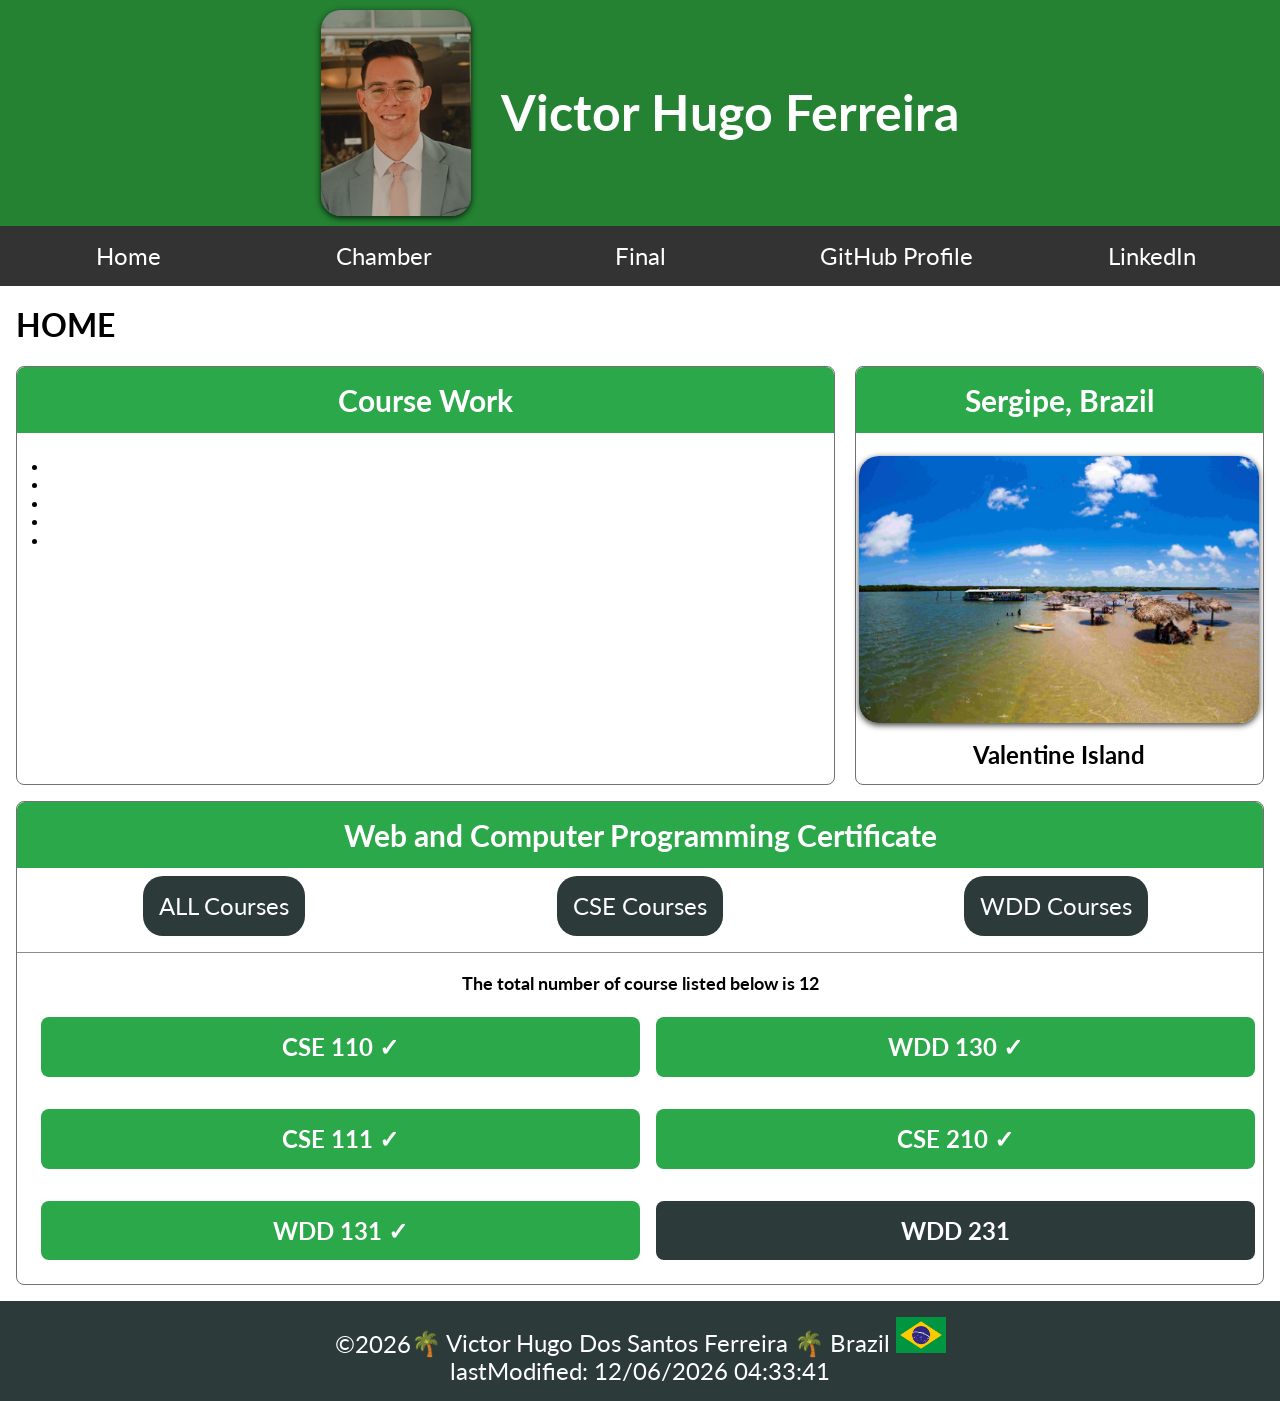
==== index.html @ 0836a5e1 "modified:   index.html" ====
<!DOCTYPE html>
<html lang="en">
<head>
    <meta charset="UTF-8">
    <meta name="viewport" content="width=device-width, initial-scale=1.0">
    <meta name="description" content="Home Page">
    <meta name="author" content="Victor Hugo Ferreira">
    <meta property="og:title" content="Home Page - Victor Hugo Ferreira">
    <meta property="og:description" content="Base of course WDD 231 and projects">
    <meta property="og:image" content="https://victorferreiratec.github.io/wdd231/images/profile.jpg">
    <meta property="og:URL" content="https://victorferreiratec.github.io/wdd231/index.html">
    <title>Victor Hugo Ferreira</title>
    <link rel="stylesheet" href="styles/normalize.css">
    <link rel="stylesheet" href="styles/home.css">
    <script src="scripts/home.js" defer></script>
    <script src="scripts/getdates.js" defer></script>
    <link rel="icon" href="favicon.ico">
    <link rel="preconnect" href="https://fonts.googleapis.com">
    <link rel="preconnect" href="https://fonts.gstatic.com" crossorigin>
    <link href="https://fonts.googleapis.com/css2?family=Lato:ital,wght@0,300;0,400;0,700;0,900;1,300;1,400;1,700;1,900&display=swap" rel="stylesheet">
</head>
<body>
    <header>
        <img src="images/profile.jpg" alt="profile">
        <span>Victor Hugo Ferreira</span>
    </header>
    <nav>
        <div class="navigation">
            <a href="index.html" title="Home">Home</a>
            <a href="#" title="Chamber">Chamber</a>
            <a href="#" title="Final">Final</a>
            <a href="#" title="GitHub Profile">GitHub Profile</a>
            <a href="#" title="LinkedIn">LinkedIn</a>
        </div>
        <button type="button" id="menu"></button>
    </nav>
    <main>
        <h1>HOME</h1>
        <div class="container">
            <section class="card">
                <h2>Course Work</h2>
                <div class="work">
                    <ul>
                        <li></li>
                        <li></li>
                        <li></li>
                        <li></li>
                        <li></li>
                    </ul>
                </div>
            </section>
            <section class="card">
                <h2>Sergipe, Brazil</h2>
                <div class="country">
                    <figure>
                        <img src="images/island.jpg" alt="island" width="400">
                        <figcaption>Valentine Island</figcaption>
                    </figure>
                </div>
            </section>
        </div>
        <div class="certificate">
            <section class="card">
                <h2>Web and Computer Programming Certificate</h2>
                <div class="filtered">
                    <a href="#" id="all">ALL Courses</a>
                    <a href="#" id="cse">CSE Courses</a>
                    <a href="#" id="wdd">WDD Courses</a>
                </div>
                <p id="creditCount"></p>
                <div class="container-courses" id="coursesContainer"></div>
            </section>
        </div>
    </main>
    <footer>
        <p><span id="currentYear"></span>🌴 Victor Hugo Dos Santos Ferreira 🌴 Brazil <span><img class="flag" src="images/flag_brazil.jpg" alt="Brazil"></span></p>
        <p class="highlight" id="lastModified">Last Modification : 29/09/2000 10:26pm</p>
    </footer>
</body>
</html>
---- styles/home.css ----
*{
    margin: 0;
    padding: 0;
    box-sizing: border-box;
}

:root{
    --primary-color: #040F0F;
    --secondary-color: #248232;
    --accent1-color: #2BA84A;
    --accent2-color:#2D3A3A;
}

html, body {
    font-family: "Lato", sans-serif;
    height: 100%;
    margin: 0;
    padding: 0;
}

/* Header */

header {
    display: flex;
    flex-wrap: wrap;
    justify-content: center;
    background-color: var(--secondary-color);
    align-items: center;
    padding: 10px;
    gap: 30px;
}

header img {
    width: 150px;
    height: auto;
    border-radius: 20px;
    box-shadow: 0 2px 6px rgba(0, 0, 0, 0.8);
}

header span{
    color: white;
    font-size: 50px;
    font-weight: 700;
}

h2 {
    text-align: center;
    background-color: var(--accent1-color);
    color: #fff;
    margin: 0 0 0.5rem;
    border-radius: .5rem .5rem 0 0;
    padding: 1rem;
    font-size: 30px;
}

/*  Nav styles */
/* small view navigation */

#menu {
	font-size: 2rem;
	border: 0;
	background: none;
	color: #000;
	position: absolute;
	top: 1rem;
	right: 1rem;
}

#menu::before {
	content: "☰";
}

#menu.open::before {
	content: "X";
}

.navigation {
	display: flex;
	flex-direction: column;
	justify-content: space-around;
	list-style: none;
	background-color: #333;
	color: #fff;
}

.navigation a {
	display: none;
	padding: 1rem;
	text-align: center;
	text-decoration: none;
	color: #fff;
    font-size: large;
}
.navigation a:hover {
	background-color: #bbb;
	color: #333;
	font-weight: 700;
}

/* when the button is clicked - the open class is toggled (added/removed) */
.open a {
	display: block;
}

/* Main */

h1{
    padding-left: 1rem;
}


/* Couses work and Country */

.container {
    display: grid;
    grid-template-columns: 1fr;
    gap: 20px;
    padding: 1rem;
    padding-top: 0;
}

.card {
    border: solid 1px rgba(0, 0, 0, 0.555);
    border-radius: .5rem;
}

.work {
    padding: 1rem 2rem 1rem;
}

.country {
    display: flex;
    justify-content: center;
    padding-top: 15px;
}

figure img{
    width: 400px;
    border-radius: 20px;
    box-shadow: 0 2px 6px rgba(0, 0, 0, 0.8);
}

figcaption{
    display: flex;
    font-size: x-large;
    font-weight: 700;
    justify-content: center;
    padding: 15px;
}

/* Grid-container courses */

.certificate{
    display: grid;
    grid-template-columns: 1fr;
    gap: 20px;
    padding: 1rem;
    padding-top: 0;
}

.filtered {
    display: grid;
    grid-template-columns: 1fr;
    gap: 20px;
    padding: 1rem;
    padding-top: 0;
    grid-gap: 35px;
    place-items: center;
    border-bottom: solid 1px rgba(0, 0, 0, 0.452);
}

.filtered a{
    text-decoration: none;
    font-size: x-large;
    background-color: var(--accent2-color);
    color: white;
    padding: 1rem;
    border-radius: 20px;
}

.filtered a:hover{
    background-color: #bbb;
	color: #333;
	font-weight: 700;
}

#creditCount{
    display: flex;
    justify-content: center;
    font-size: large;
    padding-top: 20px;
    font-weight: 700;
}

.container-courses {
  display: grid;
  grid-template-columns: repeat(auto-fit, minmax(500px, 1fr));
  gap: 1rem;
  padding: 1rem;
}

.course-item {
  padding: 1rem;
  border-radius: 0.75rem;
  color: white;
  font-weight: bold;
  text-align: center;
}

/* footer */

footer{
    background-color: var(--accent2-color);
    padding: 1rem;
    font-size: x-large;
    color: white;
}

footer img{
    width: 50px;
}
footer p {
    margin: 0;
    text-align: center;
}


/* large view navigation ************************************/
@media (min-width: 45.5em) {
	#menu {
		display: none; /* hide hamburger button */
	}

	.navigation {
		flex-direction: row;
	}

	.navigation a {
		display: block;
		flex: 1 1 100%;
        font-size: x-large;
	}

    .container{
        display: grid;
        grid-template-columns: 2fr 1fr;
    }

    .filtered {
    display: grid;
    grid-template-columns: 1fr 1fr 1fr;
    gap: 20px;
    padding: 1rem;
    padding-top: 0;
    grid-gap: 35px;
    place-items: center;
    }

}
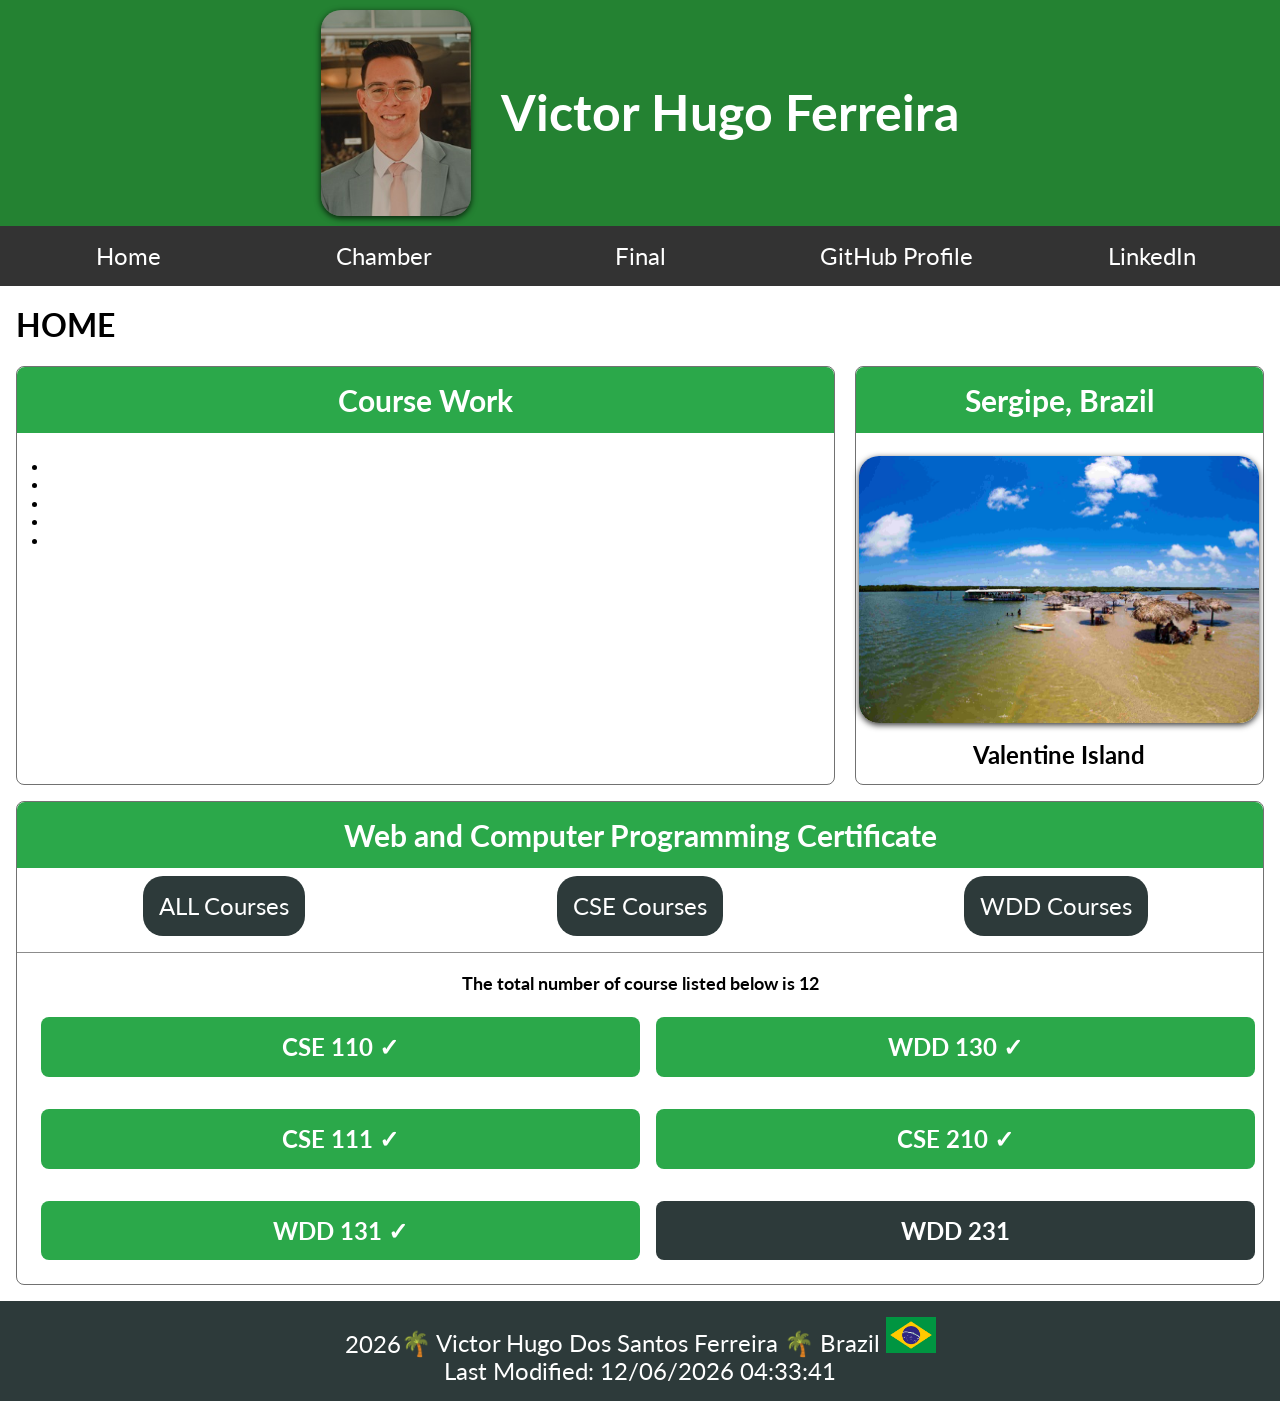
==== commit 6a122fd6: "new file:   chamber/data/discover.json 	new file:   chamber/data/members.json 	modified:   chamber/d" ====
--- a/index.html
+++ b/index.html
@@ -9,6 +9,7 @@
     <meta property="og:description" content="Base of course WDD 231 and projects">
     <meta property="og:image" content="https://victorferreiratec.github.io/wdd231/images/profile.jpg">
     <meta property="og:URL" content="https://victorferreiratec.github.io/wdd231/index.html">
+    <meta property="og:type" content="website">
     <title>Victor Hugo Ferreira</title>
     <link rel="stylesheet" href="styles/normalize.css">
     <link rel="stylesheet" href="styles/home.css">
@@ -27,7 +28,7 @@
     <nav>
         <div class="navigation">
             <a href="index.html" title="Home">Home</a>
-            <a href="#" title="Chamber">Chamber</a>
+            <a href="../chamber/directory.html" title="Chamber">Chamber</a>
             <a href="#" title="Final">Final</a>
             <a href="#" title="GitHub Profile">GitHub Profile</a>
             <a href="#" title="LinkedIn">LinkedIn</a>
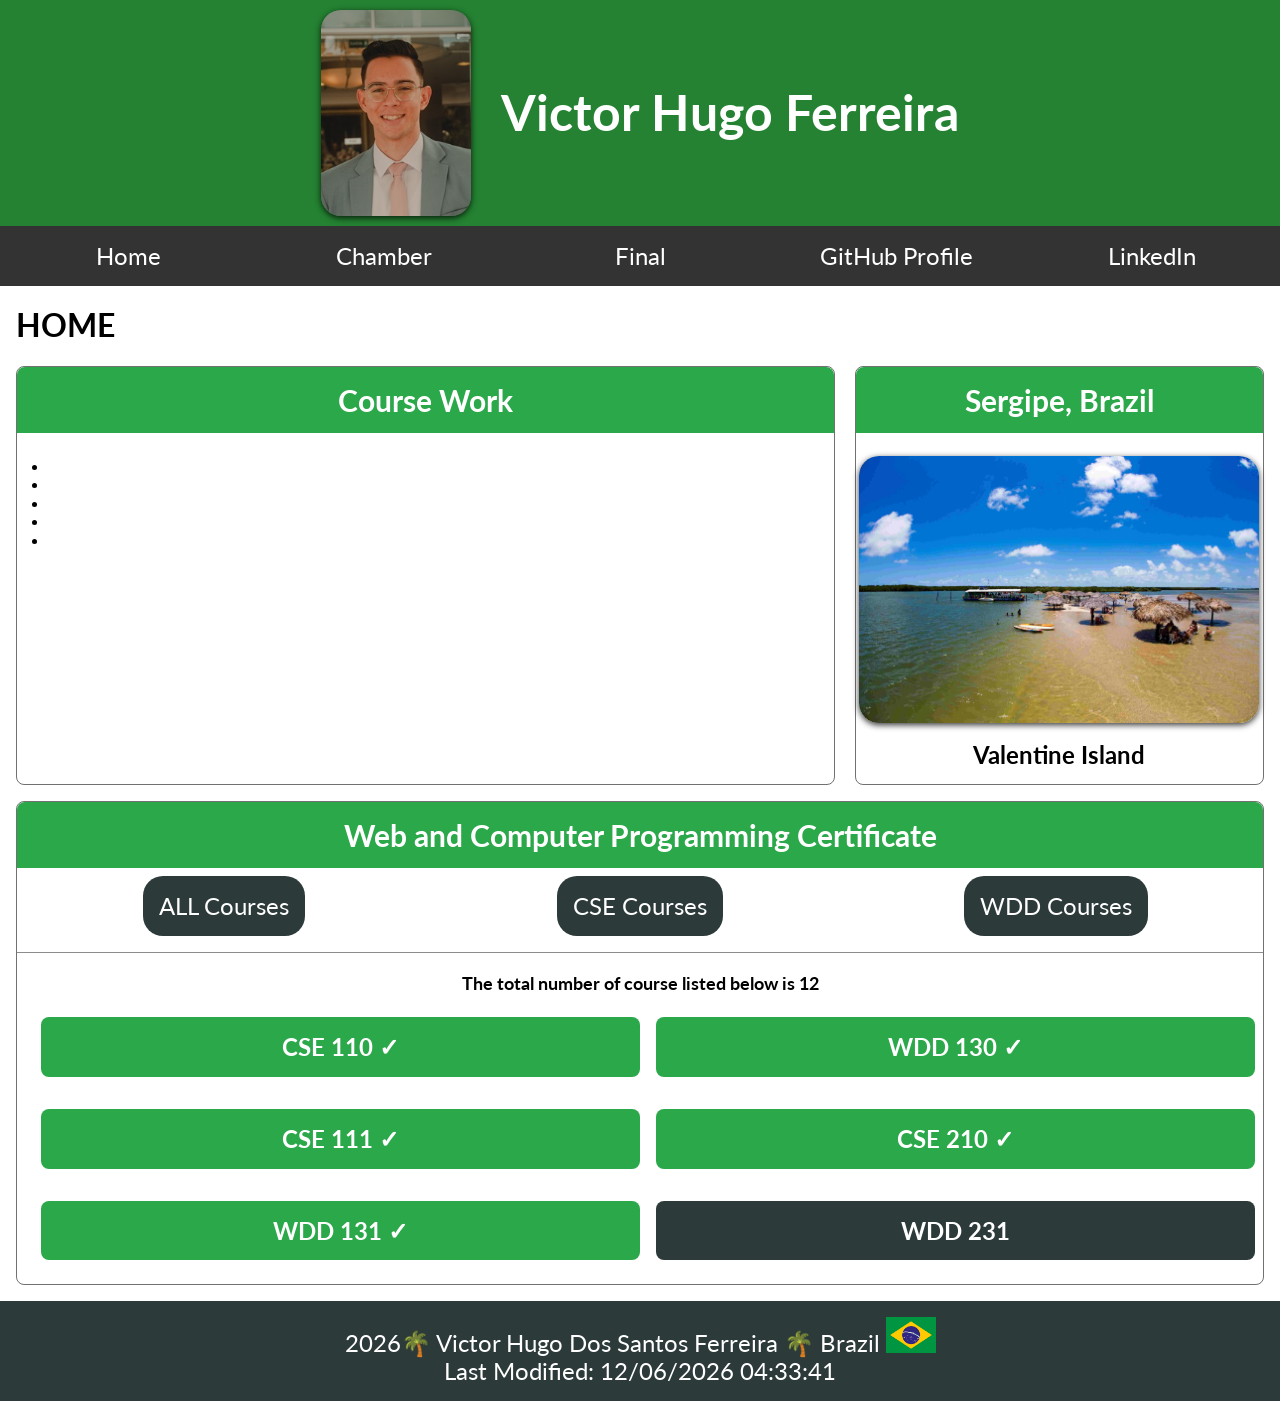
==== commit c1aaf378: "modified:   index.html" ====
--- a/index.html
+++ b/index.html
@@ -28,9 +28,9 @@
     <nav>
         <div class="navigation">
             <a href="index.html" title="Home">Home</a>
-            <a href="../chamber/directory.html" title="Chamber">Chamber</a>
-            <a href="#" title="Final">Final</a>
-            <a href="#" title="GitHub Profile">GitHub Profile</a>
+            <a href="./chamber/index.html" title="Chamber">Chamber</a>
+            <a href="../project/" title="Final">Final</a>
+            <a href="https://github.com/victorferreiratec" title="GitHub Profile">GitHub Profile</a>
             <a href="#" title="LinkedIn">LinkedIn</a>
         </div>
         <button type="button" id="menu"></button>
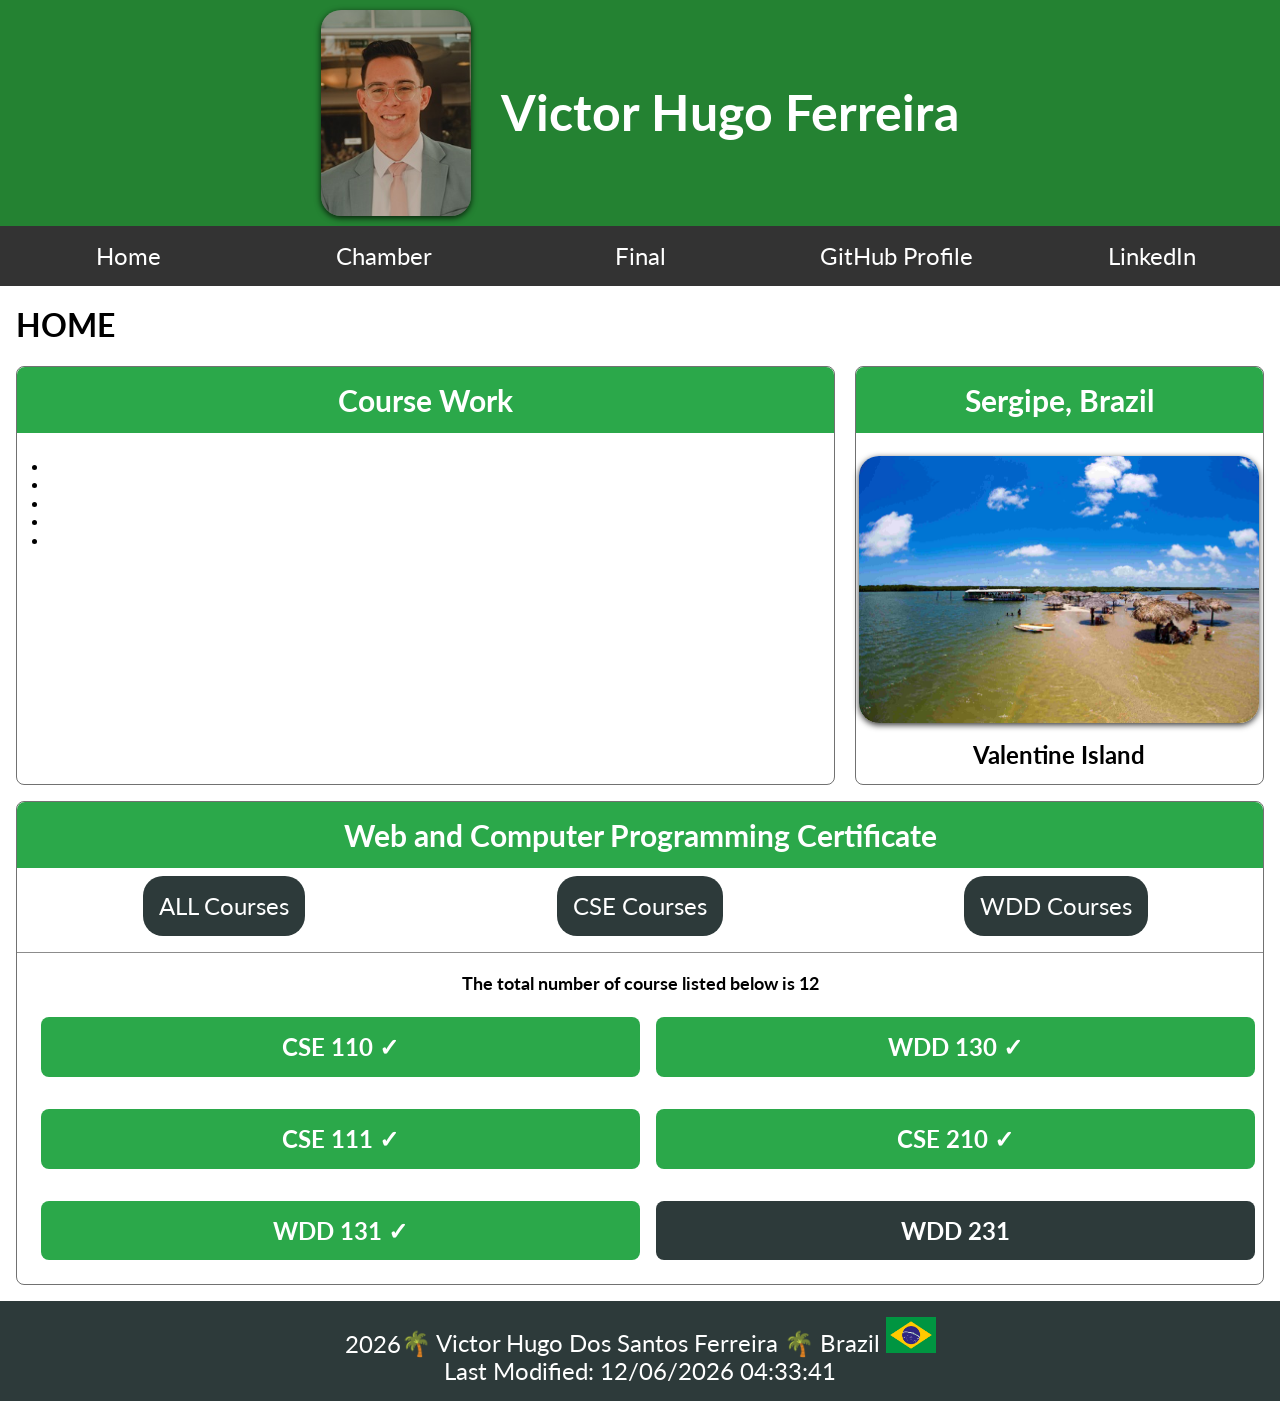
==== commit e7405c10: "modified:   index.html" ====
--- a/index.html
+++ b/index.html
@@ -29,7 +29,7 @@
         <div class="navigation">
             <a href="index.html" title="Home">Home</a>
             <a href="./chamber/index.html" title="Chamber">Chamber</a>
-            <a href="../project/" title="Final">Final</a>
+            <a href="./project/index.html" title="Final">Final</a>
             <a href="https://github.com/victorferreiratec" title="GitHub Profile">GitHub Profile</a>
             <a href="#" title="LinkedIn">LinkedIn</a>
         </div>
